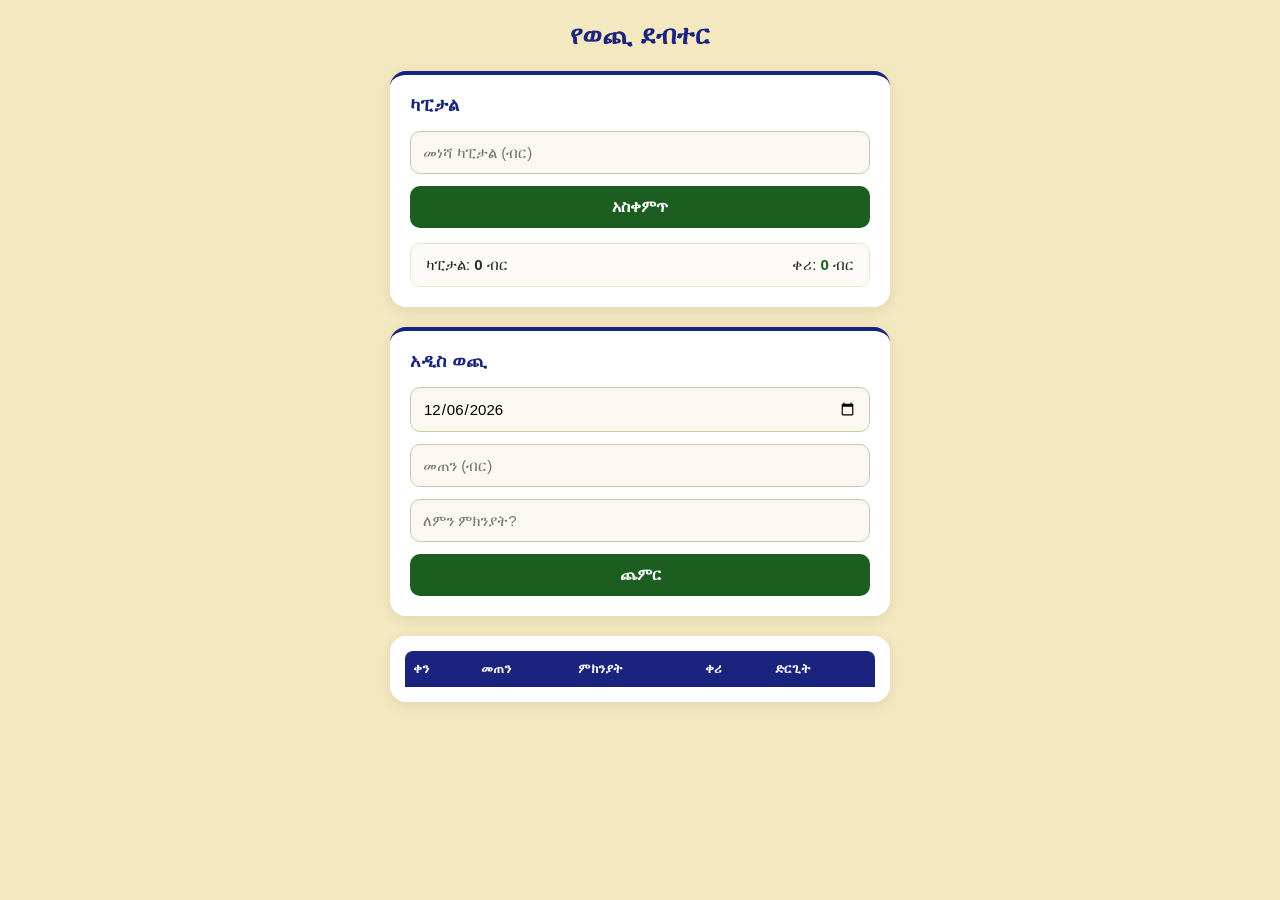
==== index.html @ 3864e048 "Create index.html" ====
<!DOCTYPE html>
<html lang="am">
<head>
    <meta charset="UTF-8">
    <meta name="viewport" content="width=device-width, initial-scale=1.0">
    <title>የወጪ ደብተር</title>
    <style>
        * {
            margin: 0;
            padding: 0;
            box-sizing: border-box;
            font-family: 'Segoe UI', Tahoma, Geneva, Verdana, sans-serif;
        }

        body {
            background-color: #F4E8C1;
            color: #2C2C2C;
            padding: 20px;
        }

        .container {
            max-width: 500px;
            margin: auto;
        }

        h1.title {
            text-align: center;
            color: #1A237E;
            margin-bottom: 20px;
            font-size: 26px;
        }

        .card {
            background: #ffffff;
            padding: 20px;
            border-radius: 16px;
            box-shadow: 0 4px 15px rgba(0, 0, 0, 0.08);
            margin-bottom: 20px;
            border-top: 4px solid #1A237E;
        }

        .card h2 {
            font-size: 18px;
            color: #1A237E;
            margin-bottom: 15px;
        }

        .form-group {
            margin-bottom: 12px;
        }

        input {
            width: 100%;
            padding: 12px;
            border: 1px solid #d1c7a3;
            border-radius: 10px;
            font-size: 15px;
            background-color: #faf8f0;
            outline: none;
        }

        input:focus {
            border-color: #1A237E;
        }

        .btn {
            background-color: #1B5E20;
            color: white;
            padding: 12px;
            border: none;
            border-radius: 10px;
            font-size: 16px;
            font-weight: bold;
            width: 100%;
            cursor: pointer;
            transition: background 0.3s;
        }

        .btn:hover {
            background-color: #2E7D32;
        }

        .summary-info {
            margin-top: 15px;
            font-size: 15px;
            display: flex;
            justify-content: space-between;
            background: #fdfbf7;
            padding: 12px 15px;
            border-radius: 10px;
            border: 1px solid #eee4c8;
        }

        .table-container {
            background: #ffffff;
            padding: 15px;
            border-radius: 16px;
            box-shadow: 0 4px 15px rgba(0, 0, 0, 0.08);
            overflow-x: auto;
        }

        table {
            width: 100%;
            border-collapse: collapse;
            text-align: left;
            font-size: 14px;
        }

        th {
            background-color: #1A237E;
            color: white;
            padding: 10px 8px;
            font-size: 13px;
        }

        th:first-child { border-top-left-radius: 8px; }
        th:last-child { border-top-right-radius: 8px; }

        td {
            padding: 10px 8px;
            border-bottom: 1px solid #f0e6cc;
        }

        .delete-btn {
            background-color: #d32f2f;
            color: white;
            border: none;
            padding: 6px 10px;
            border-radius: 6px;
            cursor: pointer;
            font-size: 12px;
        }

        .delete-btn:hover {
            background-color: #b71c1c;
        }
    </style>
</head>
<body>

    <div class="container">
        <h1 class="title">የወጪ ደብተር</h1>

        <!-- ካፒታል ማስገቢያ -->
        <div class="card">
            <h2>ካፒታል</h2>
            <div class="form-group">
                <input type="number" id="capitalInput" placeholder="መነሻ ካፒታል (ብር)">
            </div>
            <button class="btn" onclick="setCapital()">አስቀምጥ</button>
            
            <div class="summary-info">
                <span>ካፒታል: <b id="displayCapital">0</b> ብር</span>
                <span>ቀሪ: <b id="displayRemaining" style="color: #1B5E20;">0</b> ብር</span>
            </div>
        </div>

        <!-- አዲስ ወጪ መመዝገቢያ -->
        <div class="card">
            <h2>አዲስ ወጪ</h2>
            <div class="form-group">
                <input type="date" id="expenseDate">
            </div>
            <div class="form-group">
                <input type="number" id="expenseAmount" placeholder="መጠን (ብር)">
            </div>
            <div class="form-group">
                <input type="text" id="expenseReason" placeholder="ለምን ምክንያት?">
            </div>
            <button class="btn" onclick="addExpense()">ጨምር</button>
        </div>

        <!-- የወጪዎች ዝርዝር ሰንጠረዥ -->
        <div class="table-container">
            <table>
                <thead>
                    <tr>
                        <th>ቀን</th>
                        <th>መጠን</th>
                        <th>ምክንያት</th>
                        <th>ቀሪ</th>
                        <th>ድርጊት</th>
                    </tr>
                </thead>
                <tbody id="expenseTableBody">
                    <!-- ወጪዎች እዚህ ይገባሉ -->
                </tbody>
            </table>
        </div>
    </div>

    <script>
        // መረጃዎችን ከስልኩ ማህደረ ትውስታ (LocalStorage) ማምጣት
        let capital = parseFloat(localStorage.getItem('capital')) || 0;
        let expenses = JSON.parse(localStorage.getItem('expenses')) || [];

        // የዛሬውን ቀን በቀጥታ መሙላት
        document.getElementById('expenseDate').valueAsDate = new Date();

        // ገጹ ሲከፈት መረጃውን ማሳየት
        updateUI();

        // ካፒታል ማስቀመጫ ተግባር
        function setCapital() {
            const inputVal = parseFloat(document.getElementById('capitalInput').value);
            if (isNaN(inputVal) || inputVal < 0) {
                alert("እባክዎ ትክክለኛ የካፒታል መጠን ያስገቡ!");
                return;
            }
            capital = inputVal;
            localStorage.setItem('capital', capital);
            document.getElementById('capitalInput').value = '';
            updateUI();
        }

        // አዲስ ወጪ መጨመሪያ ተግባር
        function addExpense() {
            const date = document.getElementById('expenseDate').value;
            const amount = parseFloat(document.getElementById('expenseAmount').value);
            const reason = document.getElementById('expenseReason').value.trim();

            if (!date || isNaN(amount) || amount <= 0 || !reason) {
                alert("እባክዎ ሁሉንም ቦታዎች በትክክል ይሙሉ!");
                return;
            }

            const newExpense = {
                id: Date.now(),
                date: date,
                amount: amount,
                reason: reason
            };

            expenses.push(newExpense);
            localStorage.setItem('expenses', JSON.stringify(expenses));

            // ቦታዎቹን ማጽዳት
            document.getElementById('expenseAmount').value = '';
            document.getElementById('expenseReason').value = '';
            
            updateUI();
        }

        // ወጪ መሰረዣ ተግባር
        function deleteExpense(id) {
            expenses = expenses.filter(item => item.id !== id);
            localStorage.setItem('expenses', JSON.stringify(expenses));
            updateUI();
        }

        // ስክሪኑ ላይ ያሉትን ቁጥሮች እና ሰንጠረዥ ማደስ
        function updateUI() {
            document.getElementById('displayCapital').innerText = capital.toLocaleString();
            
            const tbody = document.getElementById('expenseTableBody');
            tbody.innerHTML = '';

            let runningBalance = capital;

            expenses.forEach(item => {
                runningBalance -= item.amount;
                
                const row = document.createElement('tr');
                row.innerHTML = `
                    <td>${item.date}</td>
                    <td>${item.amount}</td>
                    <td>${item.reason}</td>
                    <td><b>${runningBalance}</b></td>
                    <td><button class="delete-btn" onclick="deleteExpense(${item.id})">ሰርዝ</button></td>
                `;
                tbody.appendChild(row);
            });

            const remElement = document.getElementById('displayRemaining');
            remElement.innerText = runningBalance.toLocaleString();
            
            // ቀሪ ገንዘብ ከዜሮ በታች ከሆነ ቀይ እንዲሆን
            if (runningBalance < 0) {
                remElement.style.color = '#d32f2f';
            } else {
                remElement.style.color = '#1B5E20';
            }
        }
    </script>

</body>
</html>
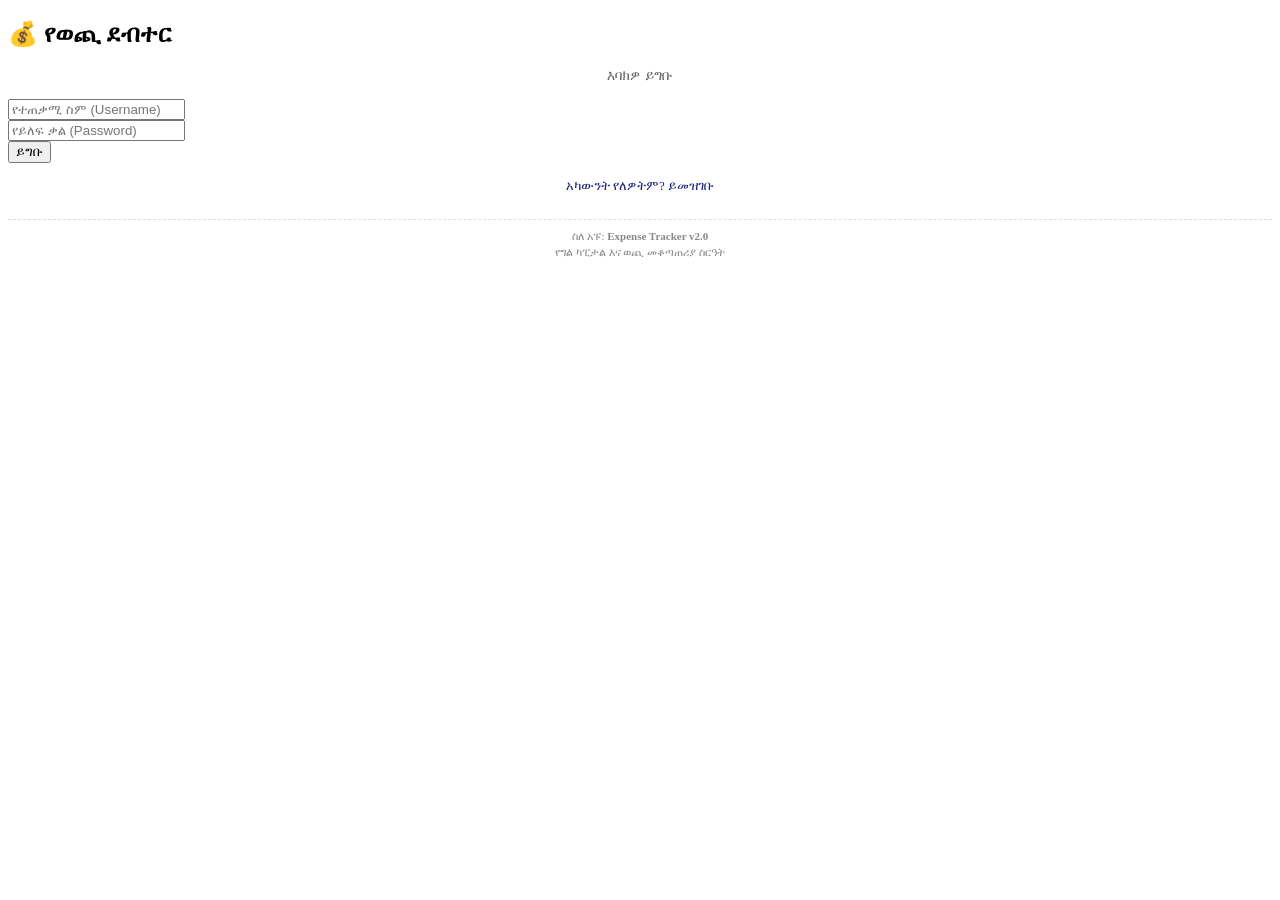
==== commit c656f4e9: "Update index.html" ====
--- a/index.html
+++ b/index.html
@@ -3,161 +3,63 @@
 <head>
     <meta charset="UTF-8">
     <meta name="viewport" content="width=device-width, initial-scale=1.0">
-    <title>የወጪ ደብተር</title>
-    <style>
-        * {
-            margin: 0;
-            padding: 0;
-            box-sizing: border-box;
-            font-family: 'Segoe UI', Tahoma, Geneva, Verdana, sans-serif;
-        }
-
-        body {
-            background-color: #F4E8C1;
-            color: #2C2C2C;
-            padding: 20px;
-        }
-
-        .container {
-            max-width: 500px;
-            margin: auto;
-        }
-
-        h1.title {
-            text-align: center;
-            color: #1A237E;
-            margin-bottom: 20px;
-            font-size: 26px;
-        }
-
-        .card {
-            background: #ffffff;
-            padding: 20px;
-            border-radius: 16px;
-            box-shadow: 0 4px 15px rgba(0, 0, 0, 0.08);
-            margin-bottom: 20px;
-            border-top: 4px solid #1A237E;
-        }
-
-        .card h2 {
-            font-size: 18px;
-            color: #1A237E;
-            margin-bottom: 15px;
-        }
-
-        .form-group {
-            margin-bottom: 12px;
-        }
-
-        input {
-            width: 100%;
-            padding: 12px;
-            border: 1px solid #d1c7a3;
-            border-radius: 10px;
-            font-size: 15px;
-            background-color: #faf8f0;
-            outline: none;
-        }
-
-        input:focus {
-            border-color: #1A237E;
-        }
-
-        .btn {
-            background-color: #1B5E20;
-            color: white;
-            padding: 12px;
-            border: none;
-            border-radius: 10px;
-            font-size: 16px;
-            font-weight: bold;
-            width: 100%;
-            cursor: pointer;
-            transition: background 0.3s;
-        }
-
-        .btn:hover {
-            background-color: #2E7D32;
-        }
-
-        .summary-info {
-            margin-top: 15px;
-            font-size: 15px;
-            display: flex;
-            justify-content: space-between;
-            background: #fdfbf7;
-            padding: 12px 15px;
-            border-radius: 10px;
-            border: 1px solid #eee4c8;
-        }
-
-        .table-container {
-            background: #ffffff;
-            padding: 15px;
-            border-radius: 16px;
-            box-shadow: 0 4px 15px rgba(0, 0, 0, 0.08);
-            overflow-x: auto;
-        }
-
-        table {
-            width: 100%;
-            border-collapse: collapse;
-            text-align: left;
-            font-size: 14px;
-        }
-
-        th {
-            background-color: #1A237E;
-            color: white;
-            padding: 10px 8px;
-            font-size: 13px;
-        }
-
-        th:first-child { border-top-left-radius: 8px; }
-        th:last-child { border-top-right-radius: 8px; }
-
-        td {
-            padding: 10px 8px;
-            border-bottom: 1px solid #f0e6cc;
-        }
-
-        .delete-btn {
-            background-color: #d32f2f;
-            color: white;
-            border: none;
-            padding: 6px 10px;
-            border-radius: 6px;
-            cursor: pointer;
-            font-size: 12px;
-        }
-
-        .delete-btn:hover {
-            background-color: #b71c1c;
-        }
-    </style>
+    <title>የወጪ ደብተር - የፋይናንስ አስተዳደር</title>
+    <link rel="stylesheet" href="style.css">
 </head>
 <body>
 
-    <div class="container">
-        <h1 class="title">የወጪ ደብተር</h1>
+    <!-- የሎጊን / ምዝገባ ገጽ -->
+    <div id="authContainer" class="auth-wrapper">
+        <div class="auth-card">
+            <h2>💰 የወጪ ደብተር</h2>
+            <p id="authSubtitle" style="color: #666; font-size: 14px; margin-bottom: 15px; text-align: center;">እባክዎ ይግቡ</p>
+            
+            <div class="form-group">
+                <input type="text" id="authUsername" placeholder="የተጠቃሚ ስም (Username)">
+            </div>
+            <div class="form-group">
+                <input type="password" id="authPassword" placeholder="የይለፍ ቃል (Password)">
+            </div>
+            <!-- ለምዝገባ ብቻ የሚያገለግል የፓስወርድ ማረጋገጫ -->
+            <div class="form-group" id="confirmPasswordGroup" style="display: none;">
+                <input type="password" id="authConfirmPassword" placeholder="የይለፍ ቃል ያረጋግጡ (Confirm Password)">
+            </div>
+
+            <button class="btn" id="authBtn" onclick="handleAuth()">ይግቡ</button>
+            <p id="authToggleText" style="margin-top: 15px; font-size: 13px; color: #1A237E; cursor: pointer; text-align: center;" onclick="toggleAuthMode()">አካውንት የለዎትም? ይመዝገቡ</p>
+        
+            <!-- About Section በሎጊን ስር -->
+            <div style="margin-top: 25px; border-top: 1px dashed #ddd; padding-top: 10px; text-align: center;">
+                <p style="font-size: 11px; color: #888; margin: 0;">ስለ አፑ: <b>Expense Tracker v2.0</b></p>
+                <p style="font-size: 11px; color: #888; margin: 3px 0 0 0;">የግል ካፒታል እና ወጪ መቆጣጠሪያ ስርዓት</p>
+            </div>
+        </div>
+    </div>
+
+    <!-- ዋናው የአፕሊኬሽን ገጽ -->
+    <div id="appContainer" class="container" style="display: none;">
+        <div style="display: flex; justify-content: space-between; align-items: center; margin-bottom: 20px;">
+            <h1 class="title" style="margin: 0;">💳 የወጪ ደብተር</h1>
+            <button onclick="logout()" style="background: #d32f2f; color: white; border: none; padding: 8px 15px; border-radius: 6px; cursor: pointer; font-size: 13px;">ውጣ (Logout)</button>
+        </div>
 
         <!-- ካፒታል ማስገቢያ -->
         <div class="card">
-            <h2>ካፒታል</h2>
+            <h2>የካፒታል መጠን</h2>
             <div class="form-group">
                 <input type="number" id="capitalInput" placeholder="መነሻ ካፒታል (ብር)">
             </div>
-            <button class="btn" onclick="setCapital()">አስቀምጥ</button>
+            <button class="btn" onclick="setCapital()">ካፒታል አስቀምጥ</button>
             
             <div class="summary-info">
-                <span>ካፒታል: <b id="displayCapital">0</b> ብር</span>
-                <span>ቀሪ: <b id="displayRemaining" style="color: #1B5E20;">0</b> ብር</span>
+                <span>ጠቅላላ ካፒታል: <b id="displayCapital" style="color: #1A237E;">0</b> ብር</span>
+                <span>ቀሪ ገንዘብ: <b id="displayRemaining" style="color: #1B5E20;">0</b> ብር</span>
             </div>
         </div>
 
         <!-- አዲስ ወጪ መመዝገቢያ -->
         <div class="card">
-            <h2>አዲስ ወጪ</h2>
+            <h2>አዲስ ወጪ መመዝገቢያ</h2>
             <div class="form-group">
                 <input type="date" id="expenseDate">
             </div>
@@ -165,9 +67,9 @@
                 <input type="number" id="expenseAmount" placeholder="መጠን (ብር)">
             </div>
             <div class="form-group">
-                <input type="text" id="expenseReason" placeholder="ለምን ምክንያት?">
+                <input type="text" id="expenseReason" placeholder="ለምን ምክንያት ወጣ?">
             </div>
-            <button class="btn" onclick="addExpense()">ጨምር</button>
+            <button class="btn" onclick="addExpense()">ወጪ ጨምር</button>
         </div>
 
         <!-- የወጪዎች ዝርዝር ሰንጠረዥ -->
@@ -187,101 +89,22 @@
                 </tbody>
             </table>
         </div>
+
+        <!-- ያለፉ ፎልደሮች (Archives) ማሳያ -->
+        <div class="card" style="margin-top: 20px; border-top-color: #d32f2f;">
+            <h2>ያለፉ የካፒታል ፎልደሮች (Archives History)</h2>
+            <div id="archivesContainer">
+                <p style="font-size: 14px; color: #666;">ገና የተዘጋ ፎልደር የለም።</p>
+            </div>
+        </div>
+
+        <!-- የውስጥ አፕ About Footer -->
+        <div style="text-align: center; margin-top: 30px; color: #778; font-size: 12px;">
+            <p>Expense Tracker App &copy; 2026 | ደህንነቱ የተጠበቀ የፋይናንስ ረዳት</p>
+        </div>
     </div>
 
-    <script>
-        // መረጃዎችን ከስልኩ ማህደረ ትውስታ (LocalStorage) ማምጣት
-        let capital = parseFloat(localStorage.getItem('capital')) || 0;
-        let expenses = JSON.parse(localStorage.getItem('expenses')) || [];
-
-        // የዛሬውን ቀን በቀጥታ መሙላት
-        document.getElementById('expenseDate').valueAsDate = new Date();
-
-        // ገጹ ሲከፈት መረጃውን ማሳየት
-        updateUI();
-
-        // ካፒታል ማስቀመጫ ተግባር
-        function setCapital() {
-            const inputVal = parseFloat(document.getElementById('capitalInput').value);
-            if (isNaN(inputVal) || inputVal < 0) {
-                alert("እባክዎ ትክክለኛ የካፒታል መጠን ያስገቡ!");
-                return;
-            }
-            capital = inputVal;
-            localStorage.setItem('capital', capital);
-            document.getElementById('capitalInput').value = '';
-            updateUI();
-        }
-
-        // አዲስ ወጪ መጨመሪያ ተግባር
-        function addExpense() {
-            const date = document.getElementById('expenseDate').value;
-            const amount = parseFloat(document.getElementById('expenseAmount').value);
-            const reason = document.getElementById('expenseReason').value.trim();
-
-            if (!date || isNaN(amount) || amount <= 0 || !reason) {
-                alert("እባክዎ ሁሉንም ቦታዎች በትክክል ይሙሉ!");
-                return;
-            }
-
-            const newExpense = {
-                id: Date.now(),
-                date: date,
-                amount: amount,
-                reason: reason
-            };
-
-            expenses.push(newExpense);
-            localStorage.setItem('expenses', JSON.stringify(expenses));
-
-            // ቦታዎቹን ማጽዳት
-            document.getElementById('expenseAmount').value = '';
-            document.getElementById('expenseReason').value = '';
-            
-            updateUI();
-        }
-
-        // ወጪ መሰረዣ ተግባር
-        function deleteExpense(id) {
-            expenses = expenses.filter(item => item.id !== id);
-            localStorage.setItem('expenses', JSON.stringify(expenses));
-            updateUI();
-        }
-
-        // ስክሪኑ ላይ ያሉትን ቁጥሮች እና ሰንጠረዥ ማደስ
-        function updateUI() {
-            document.getElementById('displayCapital').innerText = capital.toLocaleString();
-            
-            const tbody = document.getElementById('expenseTableBody');
-            tbody.innerHTML = '';
-
-            let runningBalance = capital;
-
-            expenses.forEach(item => {
-                runningBalance -= item.amount;
-                
-                const row = document.createElement('tr');
-                row.innerHTML = `
-                    <td>${item.date}</td>
-                    <td>${item.amount}</td>
-                    <td>${item.reason}</td>
-                    <td><b>${runningBalance}</b></td>
-                    <td><button class="delete-btn" onclick="deleteExpense(${item.id})">ሰርዝ</button></td>
-                `;
-                tbody.appendChild(row);
-            });
-
-            const remElement = document.getElementById('displayRemaining');
-            remElement.innerText = runningBalance.toLocaleString();
-            
-            // ቀሪ ገንዘብ ከዜሮ በታች ከሆነ ቀይ እንዲሆን
-            if (runningBalance < 0) {
-                remElement.style.color = '#d32f2f';
-            } else {
-                remElement.style.color = '#1B5E20';
-            }
-        }
-    </script>
-
+    <script src="script.js"></script>
 </body>
 </html>
+
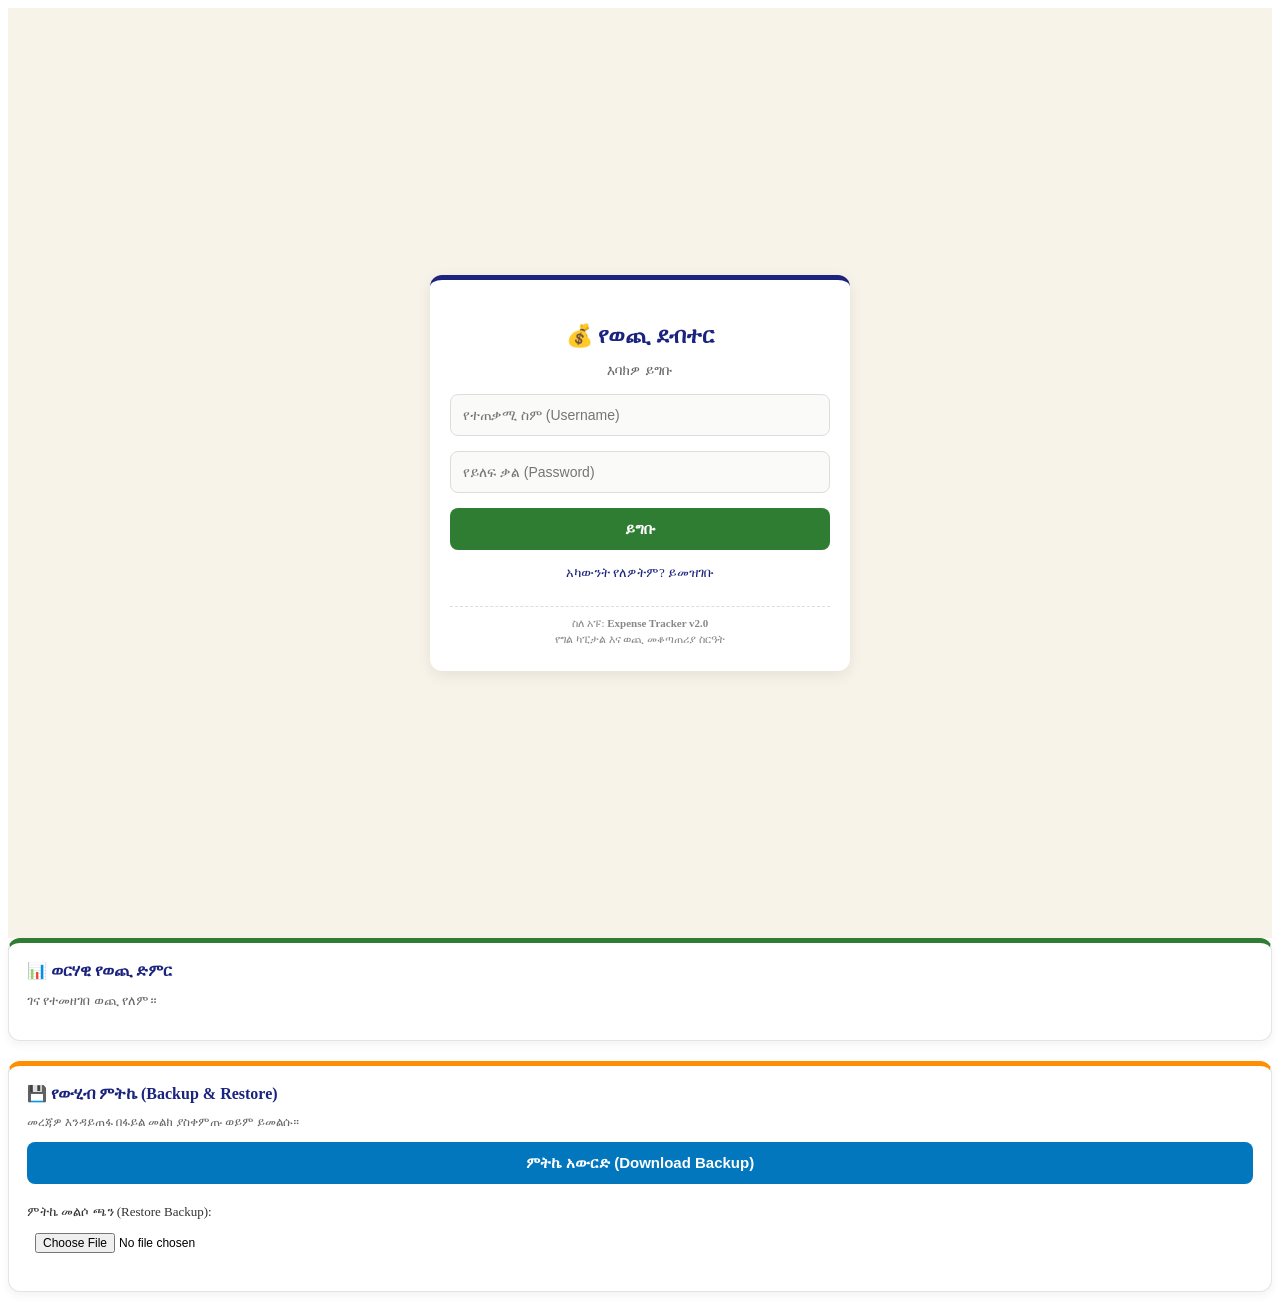
==== commit a3bb5d08: "Update index.html" ====
--- a/index.html
+++ b/index.html
@@ -107,4 +107,24 @@
     <script src="script.js"></script>
 </body>
 </html>
+        <!-- ወርሃዊ ድምር ማሳያ ካርድ -->
+        <div class="card" style="border-top-color: #2e7d32;">
+            <h2>📊 ወርሃዊ የወጪ ድምር</h2>
+            <div id="monthlySummaryContainer">
+                <p style="font-size: 13px; color: #666;">ገና የተመዘገበ ወጪ የለም።</p>
+            </div>
+        </div>
 
+        <!-- መረጃዎችን ማስቀመጫ እና መመለሻ (Backup & Restore) -->
+        <div class="card" style="border-top-color: #ff8f00;">
+            <h2>💾 የውሂብ ምትኬ (Backup & Restore)</h2>
+            <p style="font-size: 12px; color: #666; margin-bottom: 12px;">መረጃዎ እንዳይጠፋ በፋይል መልክ ያስቀምጡ ወይም ይመልሱ።</p>
+            <button class="btn" onclick="exportBackup()" style="background: #0277bd; margin-bottom: 10px;">ምትኬ አውርድ (Download Backup)</button>
+            
+            <div class="form-group" style="margin-top: 10px;">
+                <label style="font-size: 13px; color: #333; display: block; margin-bottom: 5px;">ምትኬ መልሶ ጫን (Restore Backup):</label>
+                <input type="file" id="backupFile" accept=".json" onchange="importBackup(event)" style="padding: 8px; font-size: 12px;">
+            </div>
+        </div>
+
+
--- a/style.css
+++ b/style.css
@@ -0,0 +1,157 @@
+    font-family: 'Segoe UI', Tahoma, Geneva, Verdana, sans-serif;
+    background: #f7f3e9; /* ከቀዳሚው ጋር ተመሳሳይ የጀርባ ቀለም */
+    margin: 0;
+    padding: 0;
+    color: #333;
+}
+
+.container {
+    max-width: 600px;
+    margin: 30px auto;
+    padding: 20px;
+    background: #f7f3e9;
+    border-radius: 12px;
+}
+
+.title {
+    text-align: center;
+    color: #1A237E;
+    font-size: 24px;
+    margin-bottom: 20px;
+}
+
+/* የካርዶቹ ዲዛይን ከቀዳሚው ጋር እንዲመሳሰል (ነጭ ዳራ እና ሰማያዊ ጠርዝ) */
+.card {
+    background: #ffffff;
+    border: 1px solid #e1e4e8;
+    border-top: 5px solid #1A237E;
+    border-radius: 12px;
+    padding: 18px;
+    margin-bottom: 20px;
+    box-shadow: 0 4px 10px rgba(0, 0, 0, 0.05);
+}
+
+.card h2 {
+    font-size: 16px;
+    color: #1A237E;
+    margin-top: 0;
+    margin-bottom: 12px;
+}
+
+.form-group {
+    margin-bottom: 12px;
+}
+
+input[type="text"],
+input[type="number"],
+input[type="date"],
+input[type="password"] {
+    width: 100%;
+    padding: 12px;
+    border: 1px solid #ddd;
+    border-radius: 8px;
+    box-sizing: border-box;
+    font-size: 14px;
+    background: #fafaf9;
+    outline: none;
+    transition: border-color 0.2s;
+}
+
+input:focus {
+    border-color: #1A237E;
+    background: #fff;
+}
+
+/* አረንጓዴው የቁልፍ (Button) ዲዛይን */
+.btn {
+    background: #2e7d32;
+    color: white;
+    border: none;
+    padding: 12px 15px;
+    width: 100%;
+    border-radius: 8px;
+    font-size: 15px;
+    cursor: pointer;
+    font-weight: 600;
+    transition: background 0.2s;
+}
+
+.btn:hover {
+    background: #1b5e20;
+}
+
+.summary-info {
+    display: flex;
+    justify-content: space-between;
+    margin-top: 15px;
+    padding-top: 12px;
+    border-top: 1px dashed #ccc;
+    font-size: 14px;
+}
+
+.table-container {
+    overflow-x: auto;
+    margin-top: 15px;
+    background: #ffffff;
+    border-radius: 8px;
+    padding: 10px;
+    box-shadow: 0 2px 8px rgba(0,0,0,0.05);
+}
+
+table {
+    width: 100%;
+    border-collapse: collapse;
+    font-size: 13px;
+}
+
+th, td {
+    padding: 10px;
+    text-align: left;
+    border-bottom: 1px solid #eee;
+}
+
+th {
+    background: #1A237E;
+    color: white;
+}
+
+.delete-btn {
+    background: #d32f2f;
+    color: white;
+    border: none;
+    padding: 6px 10px;
+    border-radius: 6px;
+    cursor: pointer;
+    font-size: 11px;
+}
+
+/* የሎጊን/ምዝገባ ገጽ ዲዛይን (ከዋናው ጋር ተመሳሳይ እንዲሆን) */
+.auth-wrapper {
+    display: flex;
+    justify-content: center;
+    align-items: center;
+    min-height: 100vh;
+    background: #f7f3e9;
+    padding: 15px;
+}
+
+.auth-card {
+    background: #ffffff;
+    padding: 25px 20px;
+    border-radius: 12px;
+    box-shadow: 0 4px 15px rgba(0, 0, 0, 0.08);
+    width: 100%;
+    max-width: 380px;
+    border-top: 5px solid #1A237E;
+}
+
+.auth-card h2 {
+    text-align: center;
+    color: #1A237E;
+    font-size: 22px;
+    margin-bottom: 5px;
+}
+
+.auth-card .form-group {
+    margin-bottom: 15px;
+}
